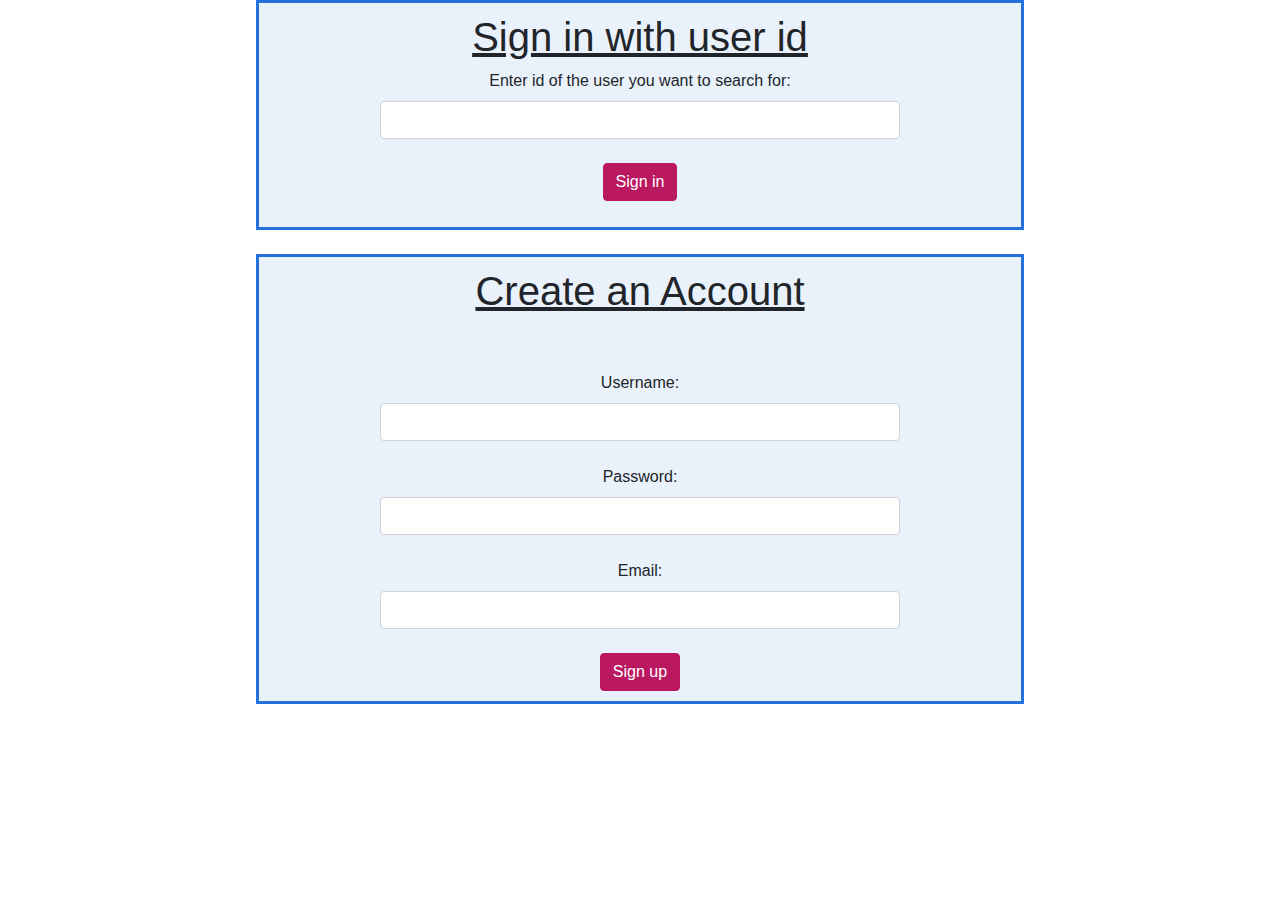
==== src/main/webapp/model/index.html @ 6622f84d "added in new html structure" ====
<!DOCTYPE html>
<html>

<head>
    <link rel="stylesheet" href="https://stackpath.bootstrapcdn.com/bootstrap/4.3.1/css/bootstrap.min.css" integrity="sha384-ggOyR0iXCbMQv3Xipma34MD+dH/1fQ784/j6cY/iJTQUOhcWr7x9JvoRxT2MZw1T" crossorigin="anonymous">
    <link rel="stylesheet" type="text/css" href="../view/index.css">
</head>

<body>
    <script src="../controller/index.js"></script>
    <script src="../controller/makeRequest.js"></script>
    <div class="formDiv">
        <h1>Sign in with user id</h1>
        <form onsubmit="return getAUser()">
            <label for="anAcc" id="anAccLable">Enter id of the user you want to search for: </label>
            <input type="text" id="anAcc" class="form-control" name="anAcc" required>
            <br>
            <input type="submit" id="signIn" class="btn btn-primary" value="Sign in">
            <br>
            <p id="systemResponse">
            </p>
        </form>
    </div>
    <br>
    <div class="formDiv">
        <h1>Create an Account</h1>
        <form onsubmit="return createAccount()">

            <br><br>
            <label for="accUsername" id="accUsernameLabel">Username: </label>
            <input type="text" id="accUsername" class="form-control" name="accUsername" required>
            <br>
            <label for="accPassword" id="accPasswordLabel">Password: </label>
            <input type="password" id="accPassword" class="form-control" name="accPassword" required>
            <br>
            <label for="accEmail" id="accEmailLable">Email: </label>
            <input type="email" id="accEmail" class="form-control" name="accEmail" required>
            <br>
            <input type="submit" class="btn btn-primary" value="Sign up">

        </form>
    </div>
    <br>

    <script src="https://code.jquery.com/jquery-3.3.1.slim.min.js" integrity="sha384-q8i/X+965DzO0rT7abK41JStQIAqVgRVzpbzo5smXKp4YfRvH+8abtTE1Pi6jizo" crossorigin="anonymous"></script>
    <script src="https://cdnjs.cloudflare.com/ajax/libs/popper.js/1.14.7/umd/popper.min.js" integrity="sha384-UO2eT0CpHqdSJQ6hJty5KVphtPhzWj9WO1clHTMGa3JDZwrnQq4sF86dIHNDz0W1" crossorigin="anonymous"></script>
    <script src="https://stackpath.bootstrapcdn.com/bootstrap/4.3.1/js/bootstrap.min.js" integrity="sha384-JjSmVgyd0p3pXB1rRibZUAYoIIy6OrQ6VrjIEaFf/nJGzIxFDsf4x0xIM+B07jRM" crossorigin="anonymous"></script>

</body>

</html>
---- src/main/webapp/view/index.css ----
h1 {
    text-align: center;
    text-decoration: underline;
}

.formDiv {
    margin: auto;
    width: 60%;
    border: 3px solid;
    border-color: #2571db;
    padding: 10px;
    text-align: center;
    background-color: rgb(37, 113, 219, .1)
}

form {
    display: inline-block;
    width: 70%;
    border-bottom-width: medium;
}

.btn-primary {

    background-color: #ba1860;
    border-color: #ba1860;

}

.btn:hover {
    background-color: #910041;
    border-color: #910041;
}

.btn-primary:focus {
    box-shadow: 0 0 0 0.2rem rgba(186, 24, 96, .5);
}

.btn-primary:not(:disabled):not(.disabled):active,
.show > .btn-primary.dropdown-toggle {
    background-color: #ba1860;
    border-color: #ba1860;
}

table {
    border-collapse: collapse;
    width: 50%;
    margin: auto;
}

th,
td {
    text-align: left;
    padding: 8px;
}

tr:nth-child(even) {
    background-color: #dce1ea;
}

th {
    background-color: #2571db;
    color: white;
}
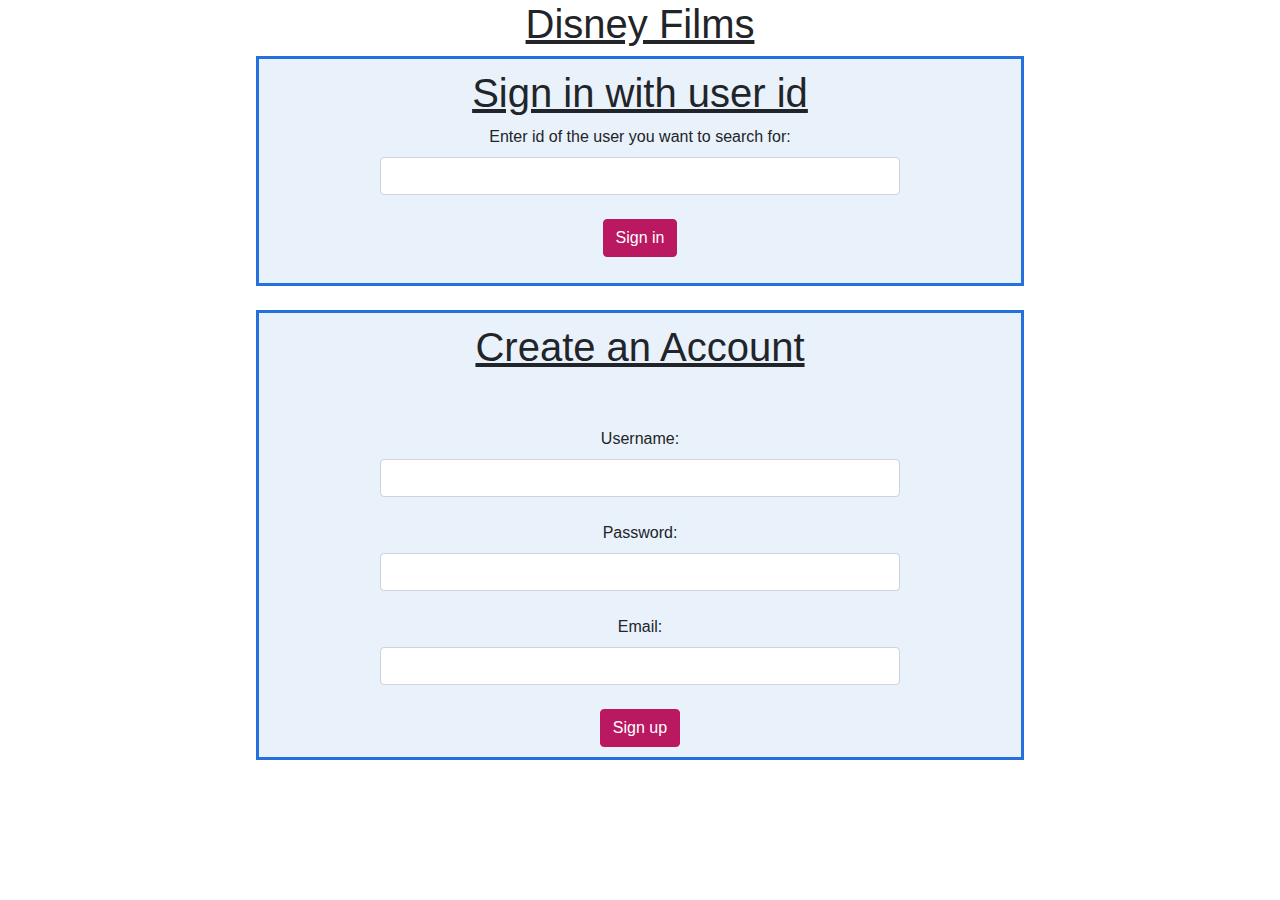
==== commit db4b565a: "added heading on idex" ====
--- a/src/main/webapp/model/index.html
+++ b/src/main/webapp/model/index.html
@@ -9,6 +9,8 @@
 <body>
     <script src="../controller/index.js"></script>
     <script src="../controller/makeRequest.js"></script>
+    <script src="../controller/constants.js"></script>
+    <h1>Disney Films</h1>
     <div class="formDiv">
         <h1>Sign in with user id</h1>
         <form onsubmit="return getAUser()">
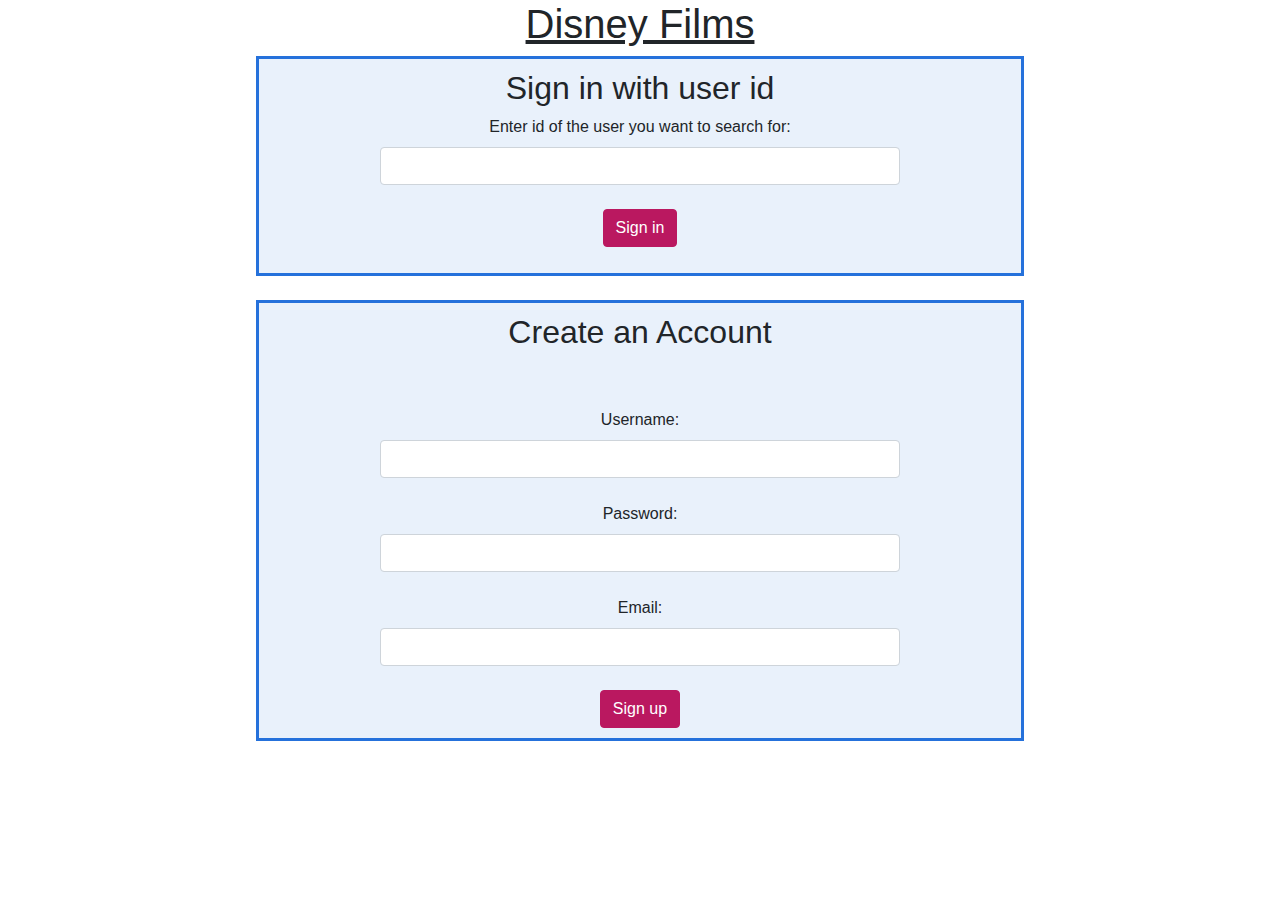
==== commit 53e68671: "changed css for headings" ====
--- a/src/main/webapp/model/index.html
+++ b/src/main/webapp/model/index.html
@@ -2,6 +2,7 @@
 <html>
 
 <head>
+    <title>index</title>
     <link rel="stylesheet" href="https://stackpath.bootstrapcdn.com/bootstrap/4.3.1/css/bootstrap.min.css" integrity="sha384-ggOyR0iXCbMQv3Xipma34MD+dH/1fQ784/j6cY/iJTQUOhcWr7x9JvoRxT2MZw1T" crossorigin="anonymous">
     <link rel="stylesheet" type="text/css" href="../view/index.css">
 </head>
@@ -12,7 +13,7 @@
     <script src="../controller/constants.js"></script>
     <h1>Disney Films</h1>
     <div class="formDiv">
-        <h1>Sign in with user id</h1>
+        <h2>Sign in with user id</h2>
         <form onsubmit="return getAUser()">
             <label for="anAcc" id="anAccLable">Enter id of the user you want to search for: </label>
             <input type="text" id="anAcc" class="form-control" name="anAcc" required>
@@ -25,7 +26,7 @@
     </div>
     <br>
     <div class="formDiv">
-        <h1>Create an Account</h1>
+        <h2>Create an Account</h2>
         <form onsubmit="return createAccount()">
 
             <br><br>
--- a/src/main/webapp/view/index.css
+++ b/src/main/webapp/view/index.css
@@ -1,6 +1,10 @@
 h1 {
     text-align: center;
     text-decoration: underline;
+}
+
+h2 {
+    text-align: center;
 }
 
 .formDiv {
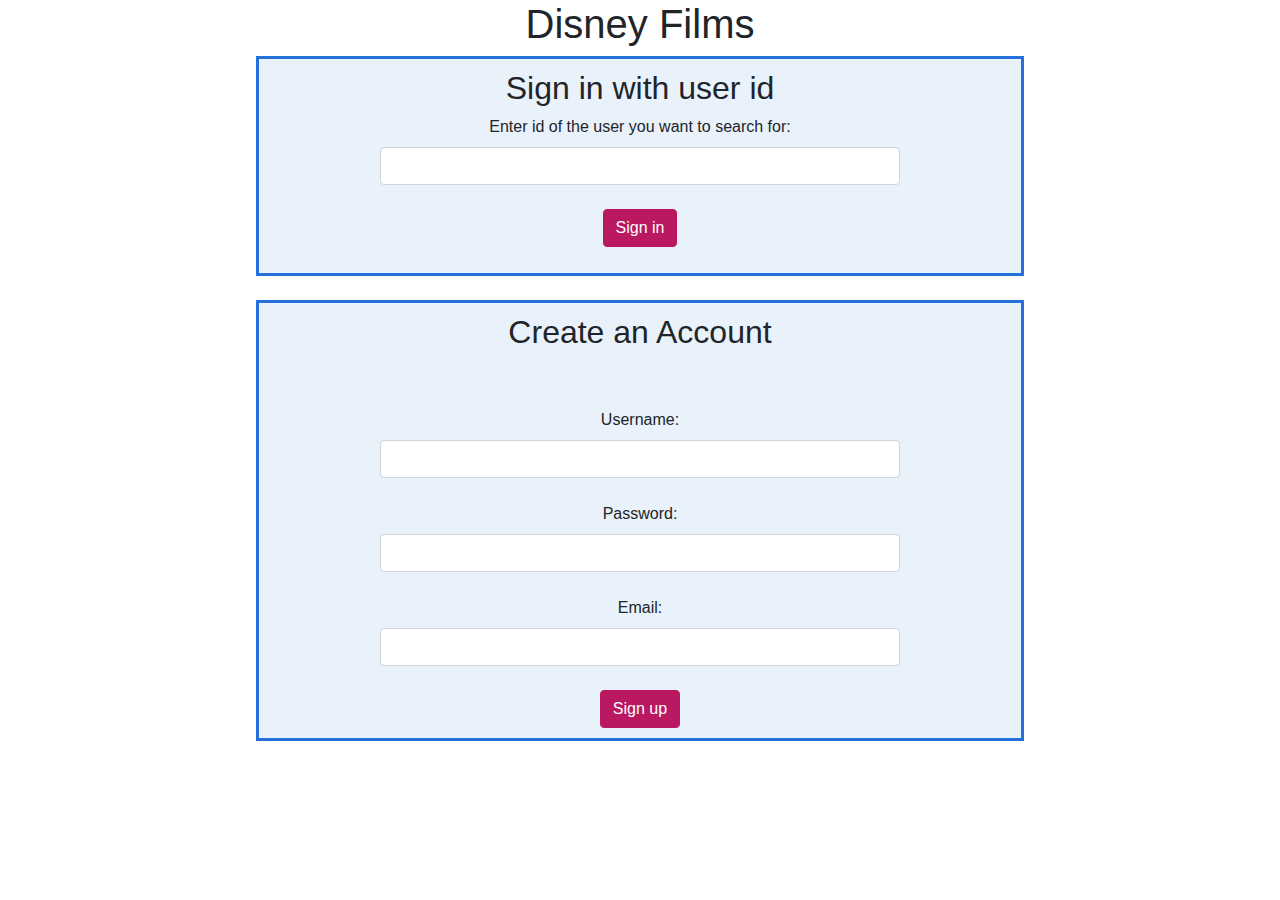
==== commit 899f6996: "added in nav bar" ====
--- a/src/main/webapp/model/index.html
+++ b/src/main/webapp/model/index.html
@@ -12,6 +12,7 @@
     <script src="../controller/makeRequest.js"></script>
     <script src="../controller/constants.js"></script>
     <h1>Disney Films</h1>
+
     <div class="formDiv">
         <h2>Sign in with user id</h2>
         <form onsubmit="return getAUser()">
--- a/src/main/webapp/view/index.css
+++ b/src/main/webapp/view/index.css
@@ -1,11 +1,8 @@
-h1 {
-    text-align: center;
-    text-decoration: underline;
-}
-
+h1,
 h2 {
     text-align: center;
 }
+
 
 .formDiv {
     margin: auto;
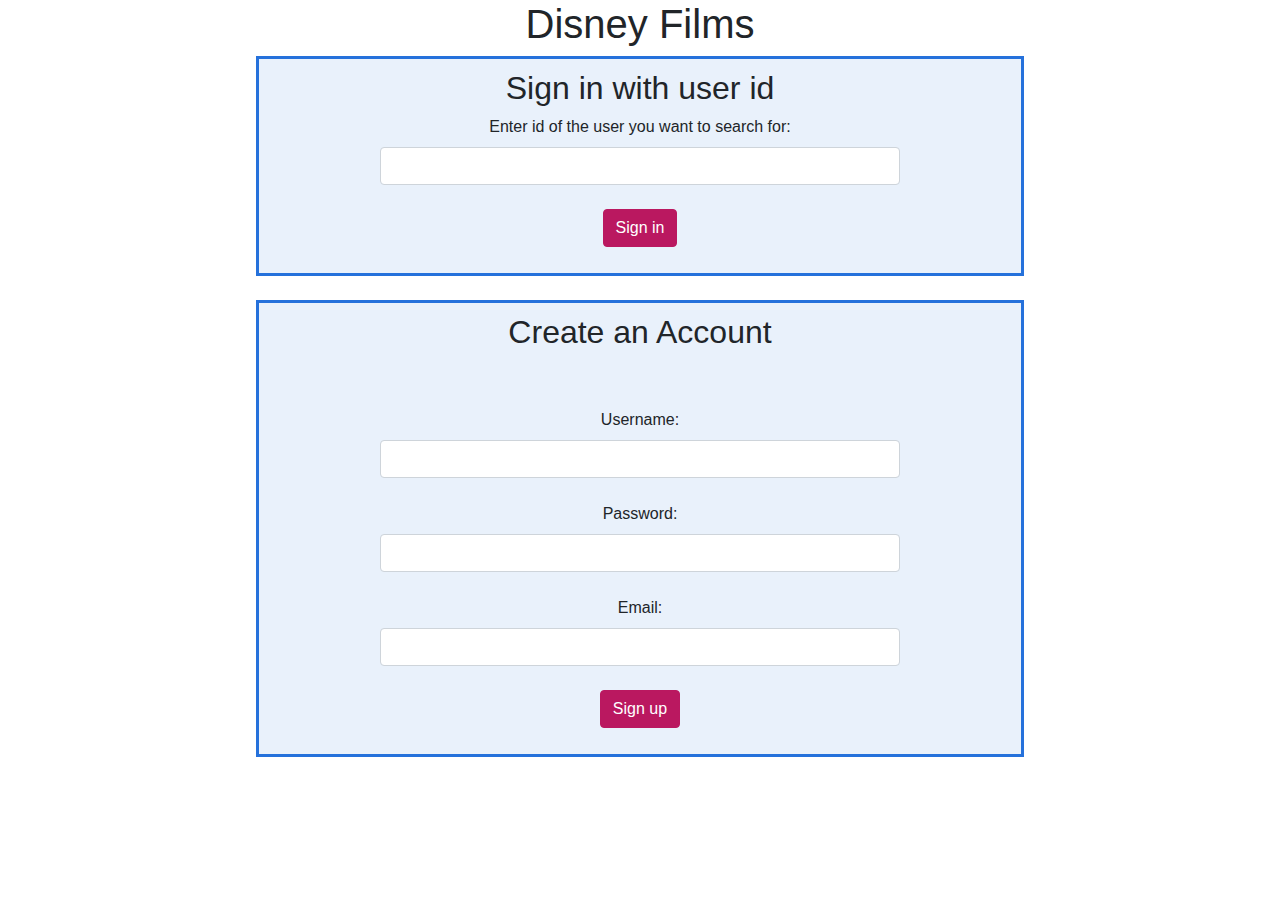
==== commit b2a7f8fd: "created createCharacter function (and it is unique) also made username unique" ====
--- a/src/main/webapp/model/index.html
+++ b/src/main/webapp/model/index.html
@@ -41,7 +41,8 @@
             <input type="email" id="accEmail" class="form-control" name="accEmail" required>
             <br>
             <input type="submit" class="btn btn-primary" value="Sign up">
-
+            <p id="systemResponse2">
+            </p>
         </form>
     </div>
     <br>
